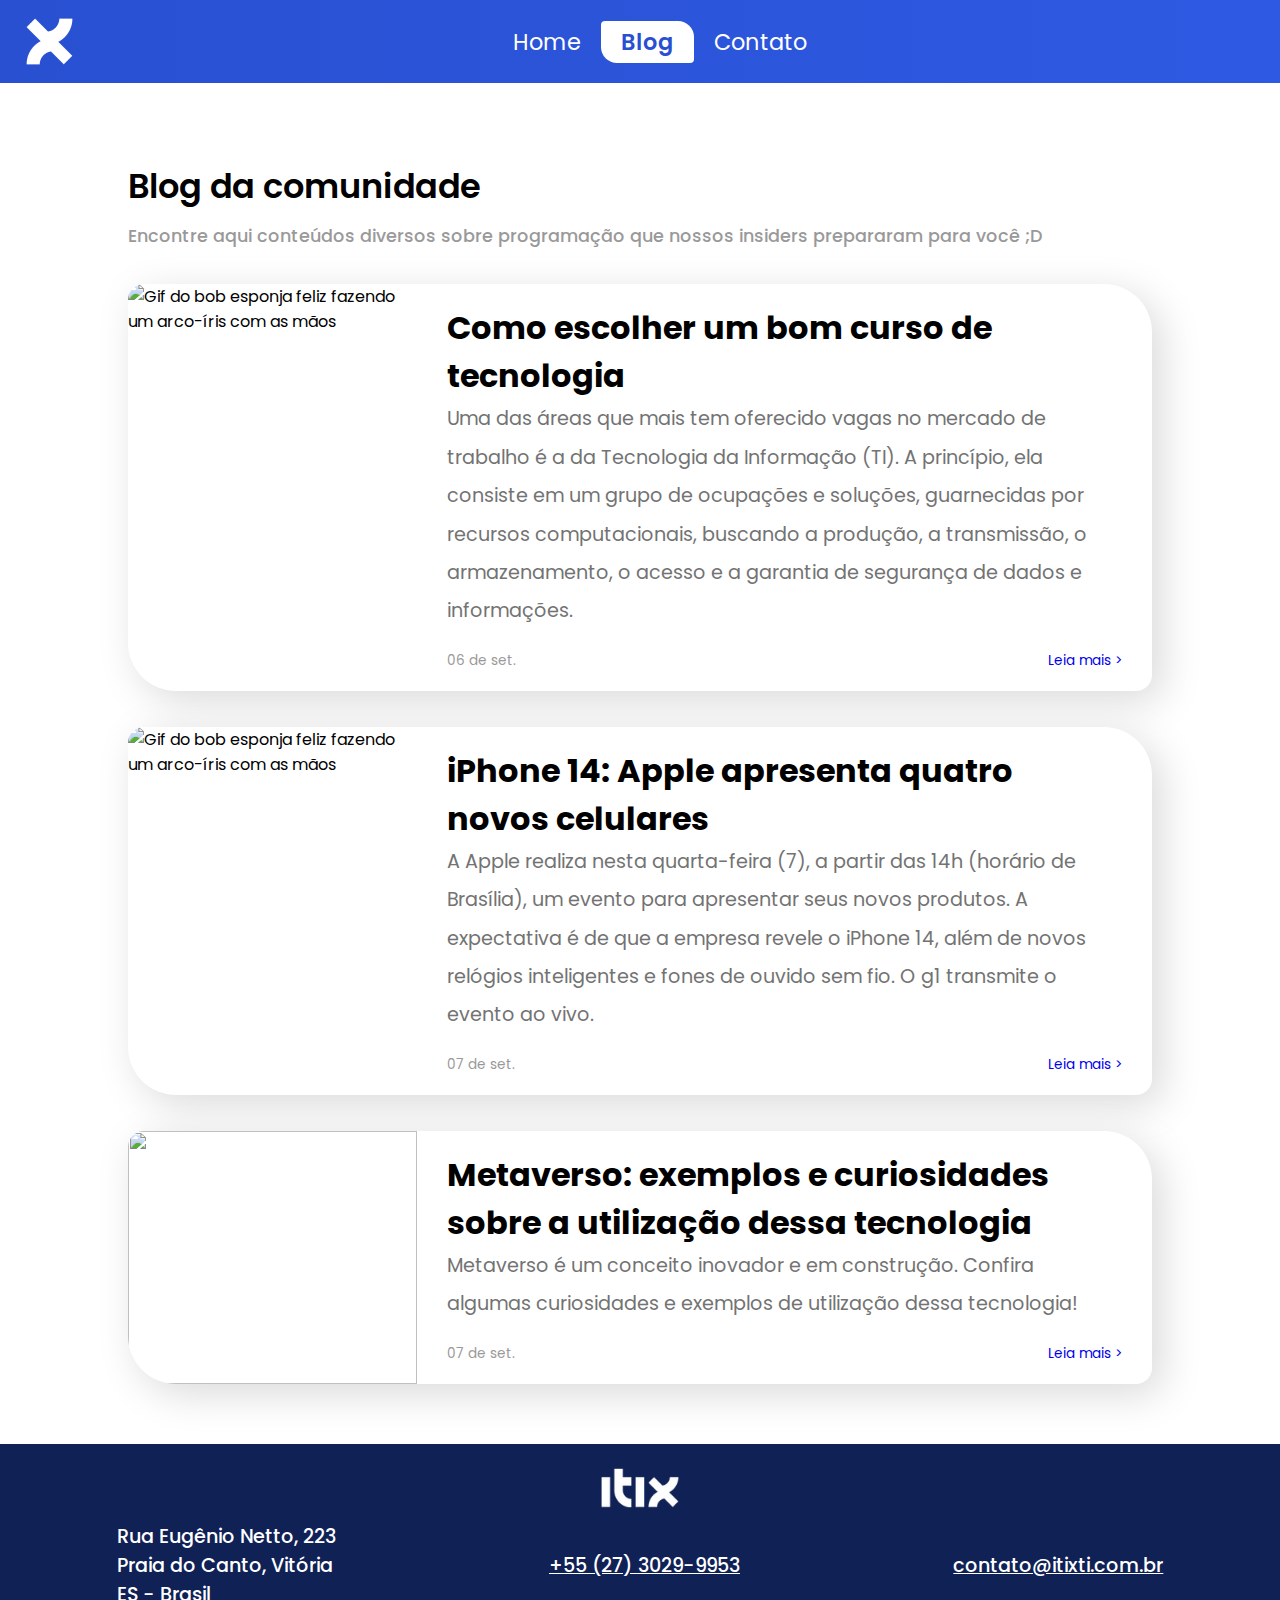
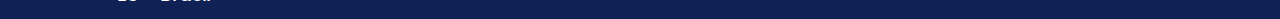
==== blog.html @ 317fff22 "Add files via upload" ====
<!DOCTYPE html>
<html lang="pt-br">
<head>
    <meta charset="UTF-8">
    <meta http-equiv="X-UA-Compatible" content="IE=edge">
    <meta name="viewport" content="width=device-width, initial-scale=1.0">
    <link rel="stylesheet" href="style.css">
    <link rel="stylesheet" href="blog.css">
    <title>BLOG - ITIX</title>
</head>
<body>
    <header>
        <img src="/assets/images/itix-branco.png" alt="logo da ITIX, letra X branca sem fundo">
        <nav>
            <ul>
                <li><a href="index.html">Home</a></li>
                <li><a href="blog.html">Blog</a></li>
                <li><a href="index.html#forms">Contato</a></li>
            </ul>
        </nav>
    </header>
    <main>
        <section id="blog">
            <div class="container">
                <div class="divulgacao">
                    <h1>Blog da comunidade</h1>
                    <p>Encontre aqui conteúdos diversos sobre programação que nossos insiders prepararam para você ;D</p>
                </div>
                <div class="cards-blog">
                    <div class="card-blog">
                        <div class="imagem">
                            <img src="https://esr.rnp.br/wp-content/uploads/2021/07/Governanca-de-TI-1024x704.png" alt="Gif do bob esponja feliz fazendo um arco-íris com as mãos">
                        </div>                        
                        <div class="card-content">
                            <div class="conteudo">
                                <h2>Como escolher um bom curso de tecnologia</h2>
                                <p>Uma das áreas que mais tem oferecido vagas no mercado de trabalho é a da Tecnologia da Informação (TI). A princípio, ela consiste em um grupo de ocupações e soluções, guarnecidas por recursos computacionais, buscando a produção, a transmissão, o armazenamento, o acesso e a garantia de segurança de dados e informações.</p>
                            </div>
                            <div class="informacao">
                                <sub>06 de set.</sub>
                                <a href="https://noticiasconcursos.com.br/como-escolher-um-bom-curso-de-tecnologia/" target="_blank">Leia mais ></a>
                            </div>
                        </div>
                    </div>
                    <div class="card-blog">
                        <div class="imagem">
                            <img src="https://classic.exame.com/wp-content/uploads/2022/07/Os-rumores-do-iPhone-14-Pro-parecem-enormes-mas.jpeg?quality=70&strip=info&w=1024" alt="Gif do bob esponja feliz fazendo um arco-íris com as mãos">
                        </div>   
                            <div class="card-content">
                                <div class="conteudo">
                                    <h2>iPhone 14: Apple apresenta quatro novos celulares</h2>
                                    <p>A Apple realiza nesta quarta-feira (7), a partir das 14h (horário de Brasília), um evento para apresentar seus novos produtos. A expectativa é de que a empresa revele o iPhone 14, além de novos relógios inteligentes e fones de ouvido sem fio. O g1 transmite o evento ao vivo.
                                    </p>
                                </div>
                                <div class="informacao">
                                    <sub>07 de set.</sub>
                                    <a href="https://g1.globo.com/tecnologia/ao-vivo/apple-apresenta-iphone-14.ghtml" target="_blank">Leia mais ></a>
                                </div>
                            </div>
                        </div>
                        <div class="card-blog">
                            <div class="imagem">
                                <img src="https://s32680.pcdn.co/wp-content/uploads/2021/10/BIC_metaverse_future_internet-1024x614.jpeg.optimal.jpeg">
                            </div>
                            <div class="card-content">
                                <div class="conteudo">
                                    <h2>Metaverso: exemplos e curiosidades sobre a utilização dessa tecnologia</h2>
                                    <p>Metaverso é um conceito inovador e em construção. Confira algumas curiosidades e exemplos de utilização dessa tecnologia!</p>
                                </div>
                                <div class="informacao">
                                    <sub>07 de set.</sub>
                                    <a href="https://noticiasconcursos.com.br/metaverso-exemplos-e-curiosidades-sobre-a-utilizacao-dessa-tecnologia/" target="_blank">Leia mais ></a>
                                </div>
                            </div>
                        </div>
                </div>
            </div>
        </section>
    </main>
    <footer>
        <div class="imagem">
            <img src="/assets/images/logo-branco.png" alt="Nome Itix Branco sem fundo">
        </div>
        <div class="contato">
            <div>
                <p>
                Rua Eugênio Netto, 223 <br>
                Praia do Canto, Vitória <br>
                ES - Brasil <br>
                </p>
            </div>
            <div><a href="tel:+552730299953">+55 (27) 3029-9953</a></div>
            <div><a href="mailto:contato@itixti.com.br">contato@itixti.com.br</a></div>
        </div>
    </footer>
</body>
</html>
---- style.css ----
/* Arquivo para edições genéricas do site, 
onde todas páginas terão as mesmas configurações */

/************EDIÇÂO GERAL******************/
@import url('https://fonts.googleapis.com/css?family=Poppins');

*{
    margin: 0;
}
html{
    scroll-behavior: smooth;
}
body {
    font-family: 'Poppins';
    font-size: 16px;
}
/* *********FIM EDIÇÂO GERAL**************/


/***************HEADER*******************/
header {
    background: linear-gradient(90deg, #2850D1 0%, #2E59E2 100%);
    padding: 15px 22px;
    display: flex;
    align-items: center;
    margin-bottom: 40px;
}
header nav{
    display: flex;
    flex-grow: 1;
    justify-content: center;
    margin-left: -55px;
}
header nav ul{
    display: flex;
    list-style: none;
    font-style: normal;
}
header nav ul li a{
    color: white;
    background-color: transparent;
    border: none;
    font-weight: 400;
    font-size: 1.4em; 
    padding: 5px 20px;
    text-decoration: none;
}
header nav ul li a:hover{
    text-decoration: none;
    padding: 5px 20px;
    background-color: white;
    border-radius: 4px 16px;
    font-weight: 600;
    color: #2850D1;
    border: none;
}
/***************FIM DA HEADER****************/


/*******************MAIN*********************/
main section {
    display: flex;
    justify-content: center;
    align-items: center;
}
main section .container{
    width: 80%;
}
main div.divulgacao{
    margin-left: 0px;
}
main div.divulgacao h1{
    font-family: 'Poppins';
    font-style: normal;
    font-weight: 600;
    font-size: 2.1em;
    line-height: 2em;
}
main div.divulgacao p{
    font-family: 'Poppins';
    font-style: normal;
    font-weight: 500;
    font-size: 1.1em;
    line-height: 1.9em;
    color: #999999;
}
/****************FIM DA MAIN*****************/


/******************FOOTER********************/
footer{
    background-color: #102156;
    font-family: 'Poppins';
    font-style: normal;
    font-weight: 500;
    font-size: 1.2em;
    color: #FFFFFF;
    padding: 10px;
}
footer div.imagem{
    flex-grow: 1;
    display: flex;
    justify-content: center;
    padding: 10px 0px;
    transform: scale(0.8);
}
footer .contato{
    display: flex;
    flex-direction: row;
    align-items: center;
    justify-content: space-around;
}
footer a{
    color: white;
}
/****************FIM DA FOOTER***************/
---- blog.css ----
/* ********HEADER**************/
header nav ul li:nth-child(2) a{
    text-decoration: none;
    padding: 5px 20px;
    background-color: white;
    border-radius: 4px 16px;
    font-weight: 600;
    color: #2850D1;
    border: none;   
}
/*********FIM DA HEADER**************/


/* ************MAIN*************** */
main section#blog{
    padding: 30px 0px;
}
main section#blog .container .cards-blog{
    display: flex;
    flex-direction: column;
    row-gap: 4vh;
    padding: 3% 0px;
}
main section#blog .container .cards-blog .card-blog {
    display: flex;
    flex-direction: row;
    background: #FFFFFF;
    box-shadow: 10px 10px 40px rgba(0, 0, 0, 0.15);
    border-radius: 16px 48px;
    overflow: hidden;
}
main section#blog .container .cards-blog .card-blog .imagem{
    width: 30%;
    height: auto;
}
main section#blog .container .cards-blog .card-blog .imagem img{
    height: 100%;
    width: 100%;
    object-fit: cover;
}
main section#blog .container .cards-blog .card-blog .card-content{
    margin: 20px 30px;
    display: flex;
    flex-direction: column;
    justify-content: space-between;
    width: 70%;
}
main section#blog .container .cards-blog .card-blog .card-content h2{
    font-size: 2em;
}
main section#blog .container .cards-blog .card-blog .card-content p{
    font-size: 1.2em;
    line-height: 2em;
    color: #737373;
}
main section#blog .container .cards-blog .card-blog .card-content .informacao{
    display: flex;
    align-items: flex-end;
    margin-top: 20px;
    justify-content: space-between;
}
main section#blog .container .cards-blog .card-blog .card-content .informacao sub{
    color: #999999;
    font-size:0.85em; 
}
main section#blog .container .cards-blog .card-blog .card-content .informacao a{
    text-decoration: none;
    font-size:0.85em; 
}

/* ******** FIM DA MAIN*************** */
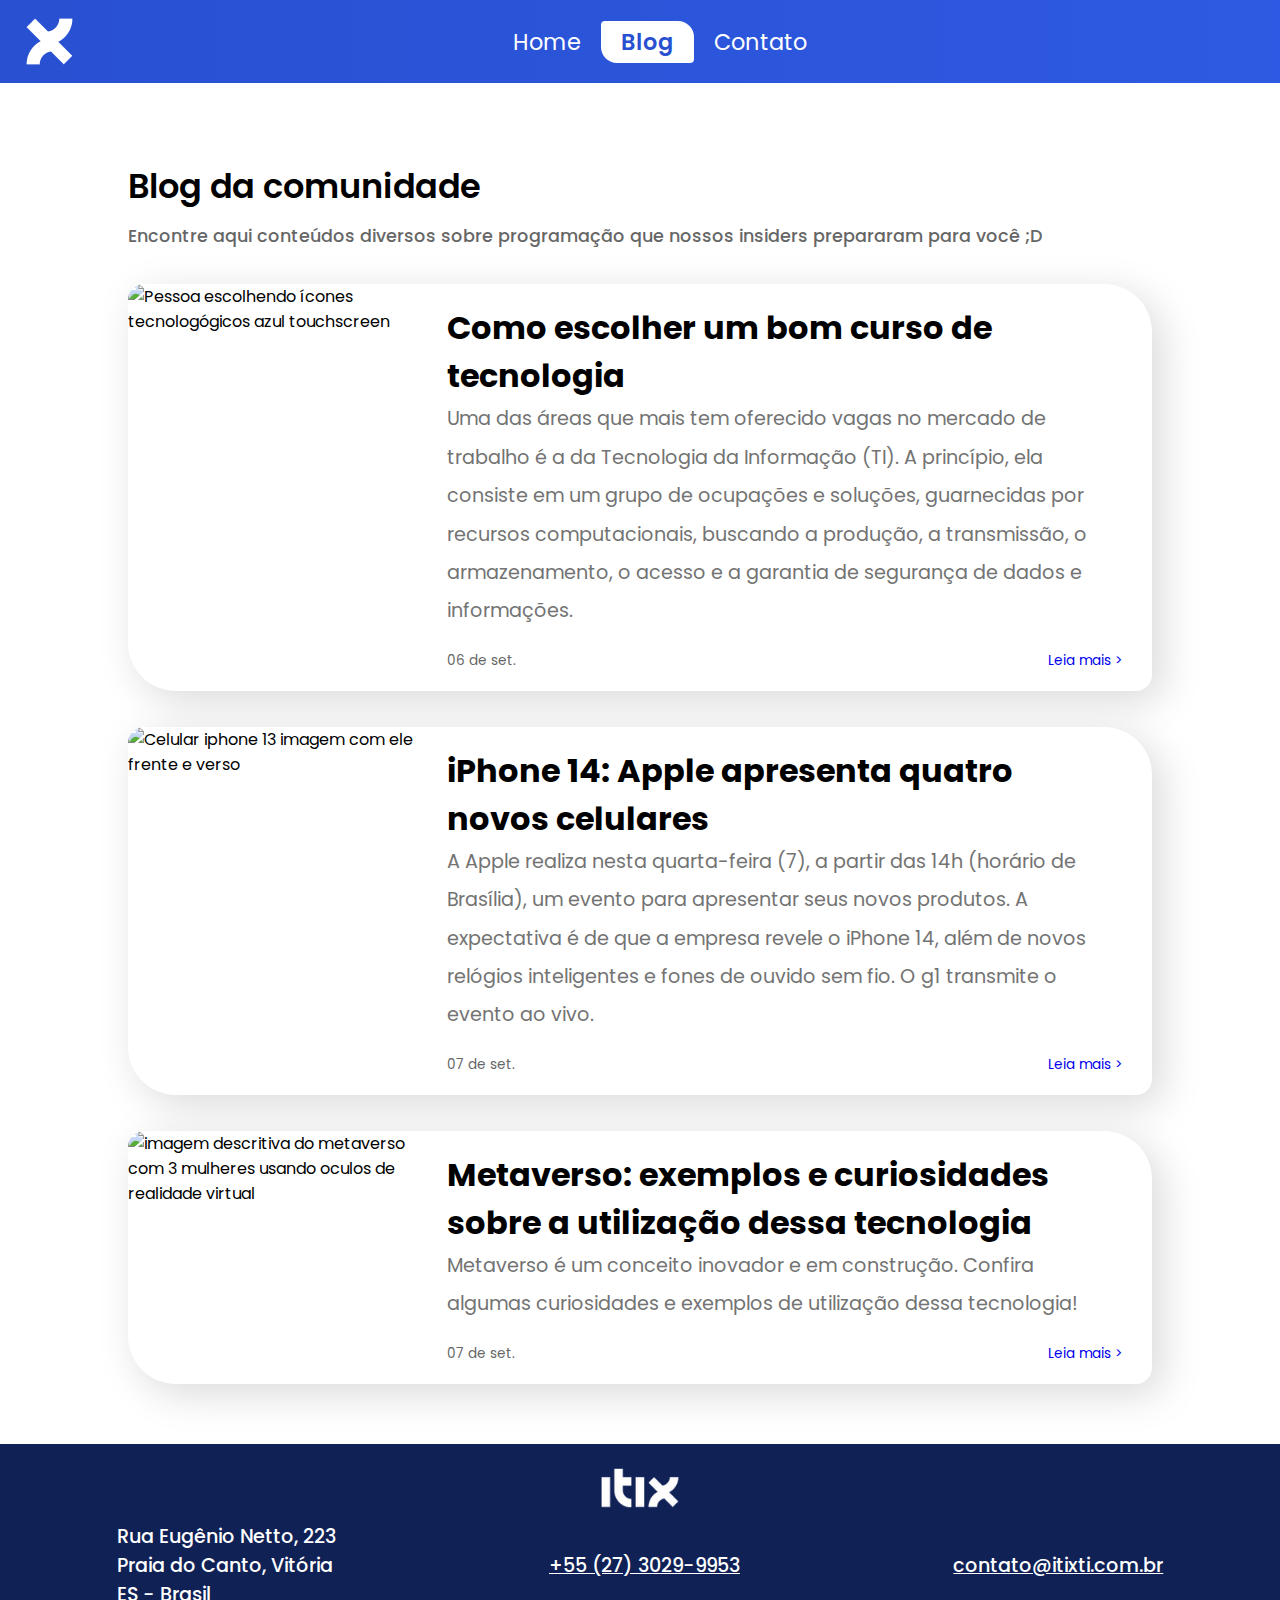
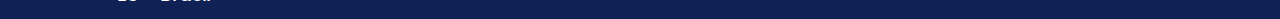
==== commit 204aa207: "Atualização do documento segundo Light House" ====
--- a/blog.html
+++ b/blog.html
@@ -4,13 +4,14 @@
     <meta charset="UTF-8">
     <meta http-equiv="X-UA-Compatible" content="IE=edge">
     <meta name="viewport" content="width=device-width, initial-scale=1.0">
+    <meta name="description" content="Blog da ITIX conténdo informações e resumos de notícias para matérias de tecnologia.">
     <link rel="stylesheet" href="style.css">
     <link rel="stylesheet" href="blog.css">
     <title>BLOG - ITIX</title>
 </head>
 <body>
     <header>
-        <img src="/assets/images/itix-branco.png" alt="logo da ITIX, letra X branca sem fundo">
+        <img src="assets/images/itix-branco.png" alt="logo da ITIX, letra X branca sem fundo">
         <nav>
             <ul>
                 <li><a href="index.html">Home</a></li>
@@ -29,7 +30,7 @@
                 <div class="cards-blog">
                     <div class="card-blog">
                         <div class="imagem">
-                            <img src="https://esr.rnp.br/wp-content/uploads/2021/07/Governanca-de-TI-1024x704.png" alt="Gif do bob esponja feliz fazendo um arco-íris com as mãos">
+                            <img src="https://esr.rnp.br/wp-content/uploads/2021/07/Governanca-de-TI-1024x704.png" alt="Pessoa escolhendo ícones tecnologógicos azul touchscreen">
                         </div>                        
                         <div class="card-content">
                             <div class="conteudo">
@@ -44,7 +45,7 @@
                     </div>
                     <div class="card-blog">
                         <div class="imagem">
-                            <img src="https://classic.exame.com/wp-content/uploads/2022/07/Os-rumores-do-iPhone-14-Pro-parecem-enormes-mas.jpeg?quality=70&strip=info&w=1024" alt="Gif do bob esponja feliz fazendo um arco-íris com as mãos">
+                            <img src="https://classic.exame.com/wp-content/uploads/2022/07/Os-rumores-do-iPhone-14-Pro-parecem-enormes-mas.jpeg?quality=70&strip=info&w=1024" alt="Celular iphone 13 imagem com ele frente e verso">
                         </div>   
                             <div class="card-content">
                                 <div class="conteudo">
@@ -60,7 +61,7 @@
                         </div>
                         <div class="card-blog">
                             <div class="imagem">
-                                <img src="https://s32680.pcdn.co/wp-content/uploads/2021/10/BIC_metaverse_future_internet-1024x614.jpeg.optimal.jpeg">
+                                <img src="https://s32680.pcdn.co/wp-content/uploads/2021/10/BIC_metaverse_future_internet-1024x614.jpeg.optimal.jpeg" alt="imagem descritiva do metaverso com 3 mulheres usando oculos de realidade virtual">
                             </div>
                             <div class="card-content">
                                 <div class="conteudo">
@@ -79,7 +80,7 @@
     </main>
     <footer>
         <div class="imagem">
-            <img src="/assets/images/logo-branco.png" alt="Nome Itix Branco sem fundo">
+            <img src="assets/images/logo-branco.png" alt="Nome Itix Branco sem fundo">
         </div>
         <div class="contato">
             <div>
--- a/style.css
+++ b/style.css
@@ -82,7 +82,7 @@
     font-weight: 500;
     font-size: 1.1em;
     line-height: 1.9em;
-    color: #999999;
+    color: #666666;
 }
 /****************FIM DA MAIN*****************/
 
--- a/blog.css
+++ b/blog.css
@@ -60,7 +60,7 @@
     justify-content: space-between;
 }
 main section#blog .container .cards-blog .card-blog .card-content .informacao sub{
-    color: #999999;
+    color: #666666;
     font-size:0.85em; 
 }
 main section#blog .container .cards-blog .card-blog .card-content .informacao a{
